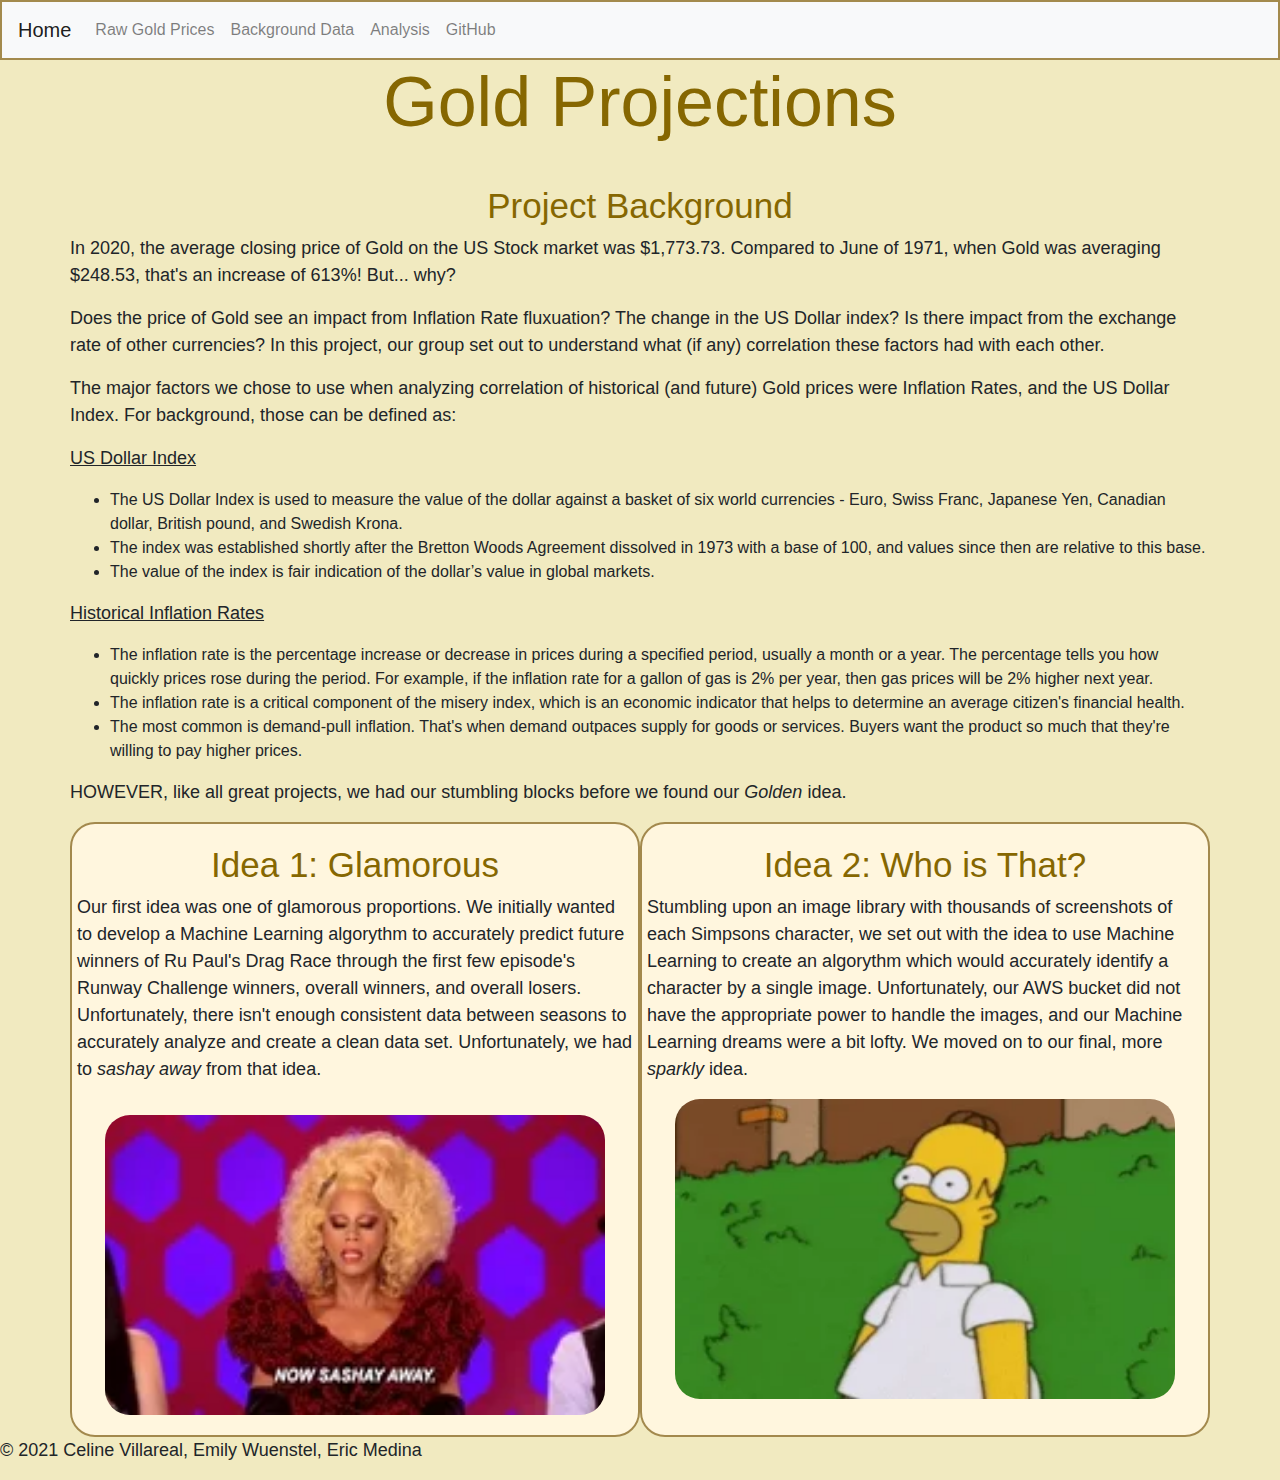
==== templates/index.html @ 87bc58c3 "Create index.html" ====
<!DOCTYPE html>
<html lang="en">

<head>
<meta charset="UTF-8">
<meta name="viewport" content="width=device-width, initial-scale=1.0">
<meta http-equiv="X-UA-Compatible" content="ie=edge">
<link rel="stylesheet" href="https://maxcdn.bootstrapcdn.com/bootstrap/4.0.0/css/bootstrap.min.css" integrity="sha384-Gn5384xqQ1aoWXA+058RXPxPg6fy4IWvTNh0E263XmFcJlSAwiGgFAW/dAiS6JXm" crossorigin="anonymous">
<script src="https://code.jquery.com/jquery-3.2.1.slim.min.js" integrity="sha384-KJ3o2DKtIkvYIK3UENzmM7KCkRr/rE9/Qpg6aAZGJwFDMVNA/GpGFF93hXpG5KkN" crossorigin="anonymous"></script>
<script src="https://cdnjs.cloudflare.com/ajax/libs/popper.js/1.12.9/umd/popper.min.js" integrity="sha384-ApNbgh9B+Y1QKtv3Rn7W3mgPxhU9K/ScQsAP7hUibX39j7fakFPskvXusvfa0b4Q" crossorigin="anonymous"></script>
<script src="https://maxcdn.bootstrapcdn.com/bootstrap/4.0.0/js/bootstrap.min.js" integrity="sha384-JZR6Spejh4U02d8jOt6vLEHfe/JQGiRRSQQxSfFWpi1MquVdAyjUar5+76PVCmYl" crossorigin="anonymous"></script>
<link href="../static/css/style.css" rel="stylesheet">

<!-- link to animation css library -->

</head>

<!-- Navbar -->
<nav class="navbar navbar-expand-lg navbar-light bg-light">
    <a class="navbar-brand" href="/">Home</a>
    <button class="navbar-toggler" type="button" data-toggle="collapse" data-target="#navbarNav" aria-controls="navbarNav" aria-expanded="false" aria-label="Toggle navigation">
      <span class="navbar-toggler-icon"></span>
    </button>
    <div class="collapse navbar-collapse" id="navbarNav">
      <ul class="navbar-nav">
        <li class="nav-item">
          <a class="nav-link" href="/price">Raw Gold Prices</a>
        </li>
        <li class="nav-item">
          <a class="nav-link" href="/page2">Background Data</a>
        </li>
        <li class="nav-item">
          <a class="nav-link" href="/graphs">Analysis</a>
        </li>
        <li class="nav-item">
          <a class="nav-link" href="https://github.com/cjvilla/Gold-Projections.git">GitHub</a>
        </li>
      </ul>
    </div>
  </nav>


<!-- Start of body -->
<div class = "container-fluid">
  <div class = "row">
    <div class = "col">
      <h1>Gold Projections</h1>
    </div>
  </div>
  <div class = "row">
    <div class = "col">
      <!-- <img src = "../static/css/gold.gif" style="width:2000px;height:100px;"> -->
    </div>
  </div>
  <div class = "row">
    <div class = "col">
      <p></p>
    </div>
  </div>
    <div class = "row">
    <div class = "col">
      <p></p>
    </div>
  </div>
</div>

<!-- Container for information and images -->
<div class = "container">

  <div class = "row">
    <div class = "col">
    <h2>Project Background</h2>
    </div>
  </div>
  <div class = "row">
    <p>In 2020, the average closing price of Gold on the US Stock market was $1,773.73. Compared to June of 1971, when Gold was averaging $248.53, that's an increase of 613%! But... why?</p>
  </div>
  <div class = "row">
    <p>Does the price of Gold see an impact from Inflation Rate fluxuation? The change in the US Dollar index? Is there impact from the exchange rate of other currencies? 
      In this project, our group set out to understand what (if any) correlation these factors had with each other. 
    </p>
  
    <p>The major factors we chose to use when analyzing correlation of historical (and future) Gold prices were Inflation Rates, and the US Dollar Index. For background, those can be defined as:</p>

    <p><u>US Dollar Index</u></p>
    <ul>
      <li>The US Dollar Index is used to measure the value of the dollar against a basket of six world currencies - Euro, Swiss Franc, Japanese Yen, Canadian dollar, British pound, and Swedish Krona.</li>
      <li>The index was established shortly after the Bretton Woods Agreement dissolved in 1973 with a base of 100, and values since then are relative to this base.</li>
      <li>The value of the index is fair indication of the dollar’s value in global markets.</li>
    </ul>

    <p><u>Historical Inflation Rates</u></p>
    <ul>
      <li>The inflation rate is the percentage increase or decrease in prices during a specified period, usually a month or a year. The percentage tells you how quickly prices rose during the period. For example, if the inflation rate for a gallon of gas is 2% per year, then gas prices will be 2% higher next year.</li>
      <li>The inflation rate is a critical component of the misery index, which is an economic indicator that helps to determine an average citizen's financial health.</li>
      <li>The most common is demand-pull inflation. That's when demand outpaces supply for goods or services. Buyers want the product so much that they're willing to pay higher prices. </li>
    </ul>



  </div>
  <div class = "row">
    <p>HOWEVER, like all great projects, we had our stumbling blocks before we found our <i>Golden</i> idea.
    </p>
  
  <!-- <img src = "../static/css/gold1.jpg" style="width:500px;height:300px;"> -->

  </div>

  <div class = "row">
    <div class = "col-sm-6">
      <h2>Idea 1: Glamorous</h2>

    <div class = "row">
    <p>Our first idea was one of glamorous proportions. We initially wanted to develop a Machine Learning algorythm to accurately predict future winners of Ru Paul's Drag Race
      through the first few episode's Runway Challenge winners, overall winners, and overall losers. Unfortunately, there isn't enough consistent data between seasons to accurately 
      analyze and create a clean data set. Unfortunately, we had to <i>sashay away</i> from that idea. 
    </p>
    <div class = "row">
      <p></p>
    </div>

    </div>

    <img src ="../static/css/sashayaway.webp" style="width:500px;height:300px;">

  </div>

    <div class = "col-sm-6">
      <h2>Idea 2: Who is That?</h2>
      <div class = "row">
      <p>Stumbling upon an image library with thousands of screenshots of each Simpsons character, we set out with the idea
        to use Machine Learning to create an algorythm which would accurately identify a character by a single image. Unfortunately, our AWS bucket did not have the appropriate power to handle the images, and our Machine Learning dreams were a bit lofty. We moved on
        to our final, more <i>sparkly</i> idea.
      </p>
      </div>
      <img src ="../static/css/simpsons.webp" style="width:500px;height:300px;">

    </div>

  </div>

<!-- close container -->
</div> 





  <div id='footer'>
    <p>&copy; 2021 Celine Villareal, Emily Wuenstel, Eric Medina </p>
  </div>
</body>

</html>
---- static/css/style.css ----
body {
    background-color: rgb(241,234,192);
    background-size: cover;
}

.navbar {
    background-color:  rgb(198,179,120);
    border: 2px solid rgb(163,138,77);
}

h1 {
    color: rgb(134,103,1);
    text-align: center;
    font-size: 70px;
}

h2 {
    font-size: 35px;
    text-align: center;
    color: rgb(134,103,1); 
}

img {
    border-radius: 25px;
    max-width: 100%;
    max-height: 100%;  
    display: block;
    margin-left: auto;
    margin-right: auto; 
}

p {
    font-size: 18px;
}

.col-sm-6 {
    background-color: rgb(255,246,222);
    border: 2px solid rgb(163,137,77);
    padding: 20px;
    border-radius: 25px;

}
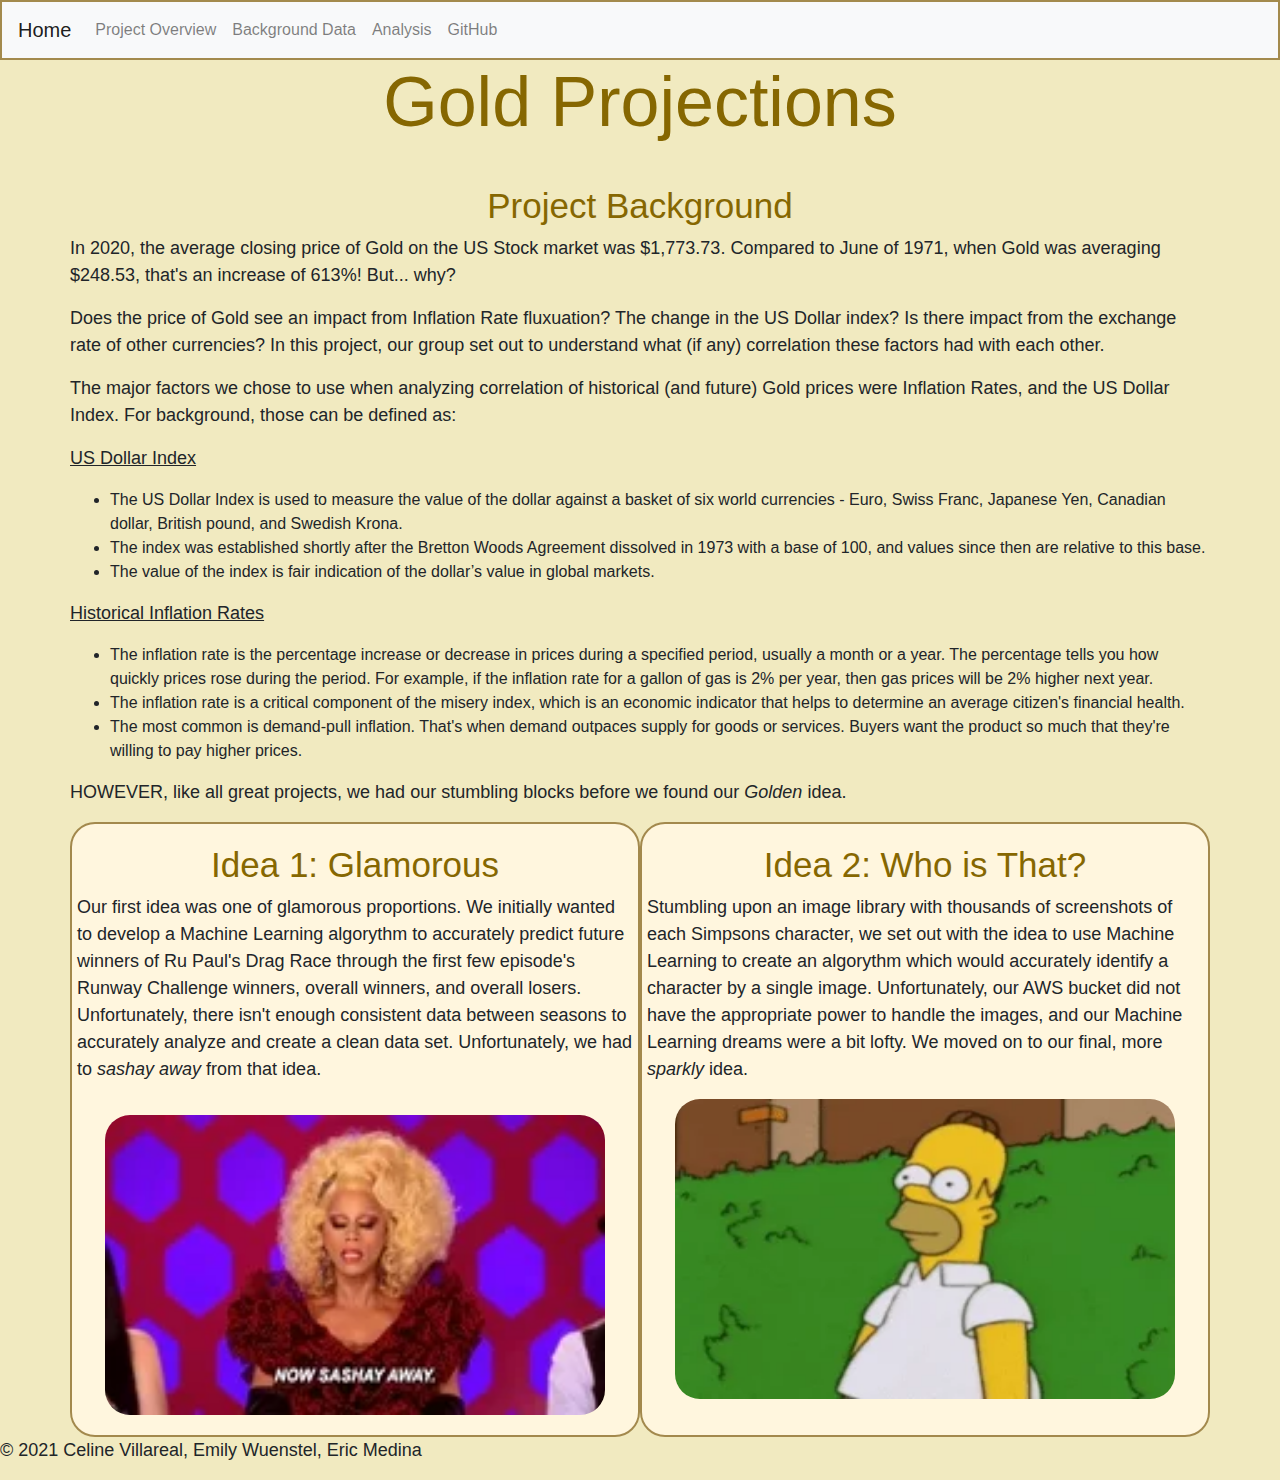
==== commit dc1eb22f: "Update index.html" ====
--- a/templates/index.html
+++ b/templates/index.html
@@ -24,7 +24,7 @@
     <div class="collapse navbar-collapse" id="navbarNav">
       <ul class="navbar-nav">
         <li class="nav-item">
-          <a class="nav-link" href="/price">Raw Gold Prices</a>
+          <a class="nav-link" href="/price">Project Overview</a>
         </li>
         <li class="nav-item">
           <a class="nav-link" href="/page2">Background Data</a>
--- a/static/css/style.css
+++ b/static/css/style.css
@@ -39,4 +39,8 @@
     padding: 20px;
     border-radius: 25px;
 
+}
+
+.alignleft {
+    float: left;
 }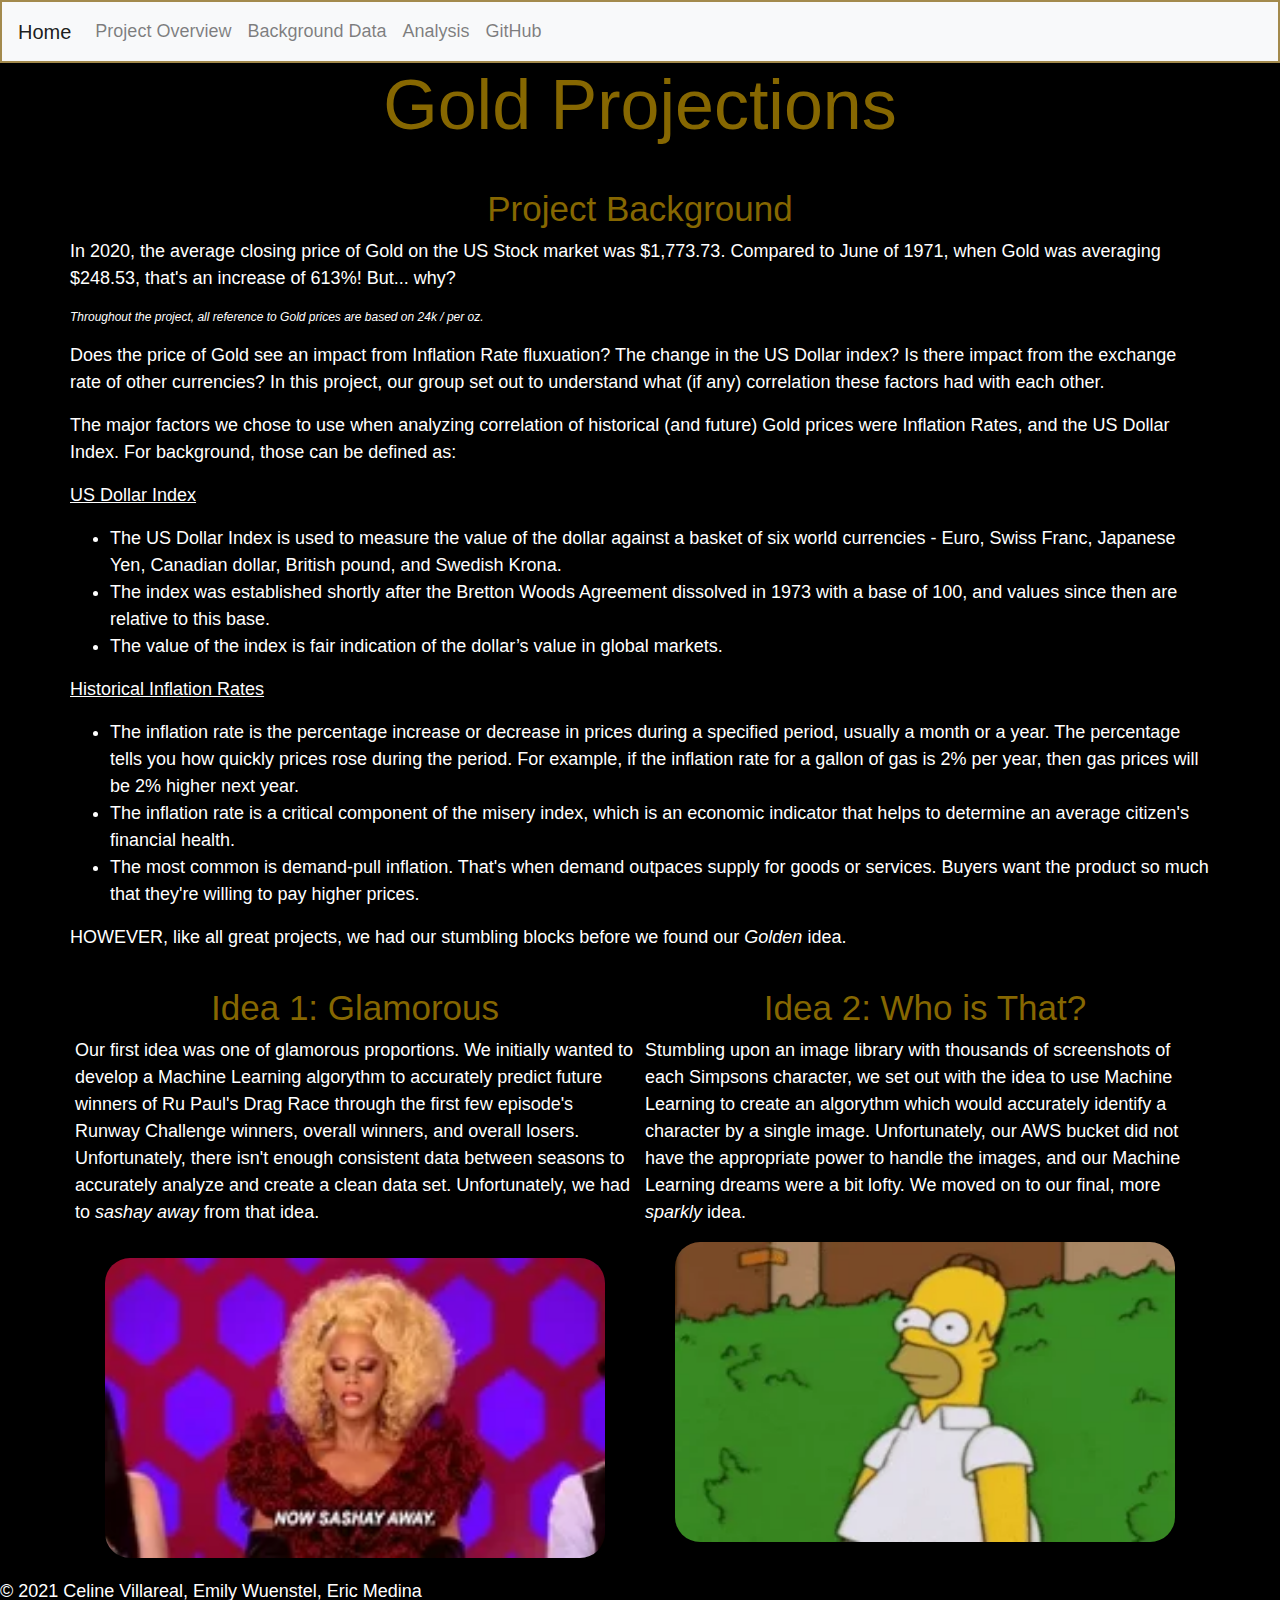
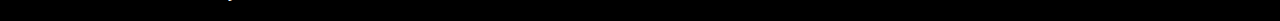
==== commit a16da9a0: "Update index.html" ====
--- a/templates/index.html
+++ b/templates/index.html
@@ -24,7 +24,7 @@
     <div class="collapse navbar-collapse" id="navbarNav">
       <ul class="navbar-nav">
         <li class="nav-item">
-          <a class="nav-link" href="/price">Project Overview</a>
+          <a class="nav-link" href="/overview">Project Overview</a>
         </li>
         <li class="nav-item">
           <a class="nav-link" href="/page2">Background Data</a>
@@ -74,6 +74,7 @@
   </div>
   <div class = "row">
     <p>In 2020, the average closing price of Gold on the US Stock market was $1,773.73. Compared to June of 1971, when Gold was averaging $248.53, that's an increase of 613%! But... why?</p>
+    <p class = "footnote"><i>Throughout the project, all reference to Gold prices are based on 24k / per oz.</i></p>
   </div>
   <div class = "row">
     <p>Does the price of Gold see an impact from Inflation Rate fluxuation? The change in the US Dollar index? Is there impact from the exchange rate of other currencies? 
--- a/static/css/style.css
+++ b/static/css/style.css
@@ -1,5 +1,5 @@
 body {
-    background-color: rgb(241,234,192);
+    background-color:black;
     background-size: cover;
 }
 
@@ -31,16 +31,42 @@
 
 p {
     font-size: 18px;
+    color: white;
+}
+.p2 {
+    text-align: center;
+}
+
+li {
+    font-size: 18px;
+    color: white;  
 }
 
 .col-sm-6 {
-    background-color: rgb(255,246,222);
-    border: 2px solid rgb(163,137,77);
+    background-color: black;
     padding: 20px;
     border-radius: 25px;
 
 }
 
+.col-sm-12 {
+    background-color: black;
+    padding: 20px;
+    border-radius: 25px; 
+}
+
 .alignleft {
     float: left;
+}
+
+.tableauPlaceholder {
+    align-items: center;
+}
+
+.tableauViz {
+    align-items: center;
+}
+
+.footnote {
+    font-size: 12px;
 }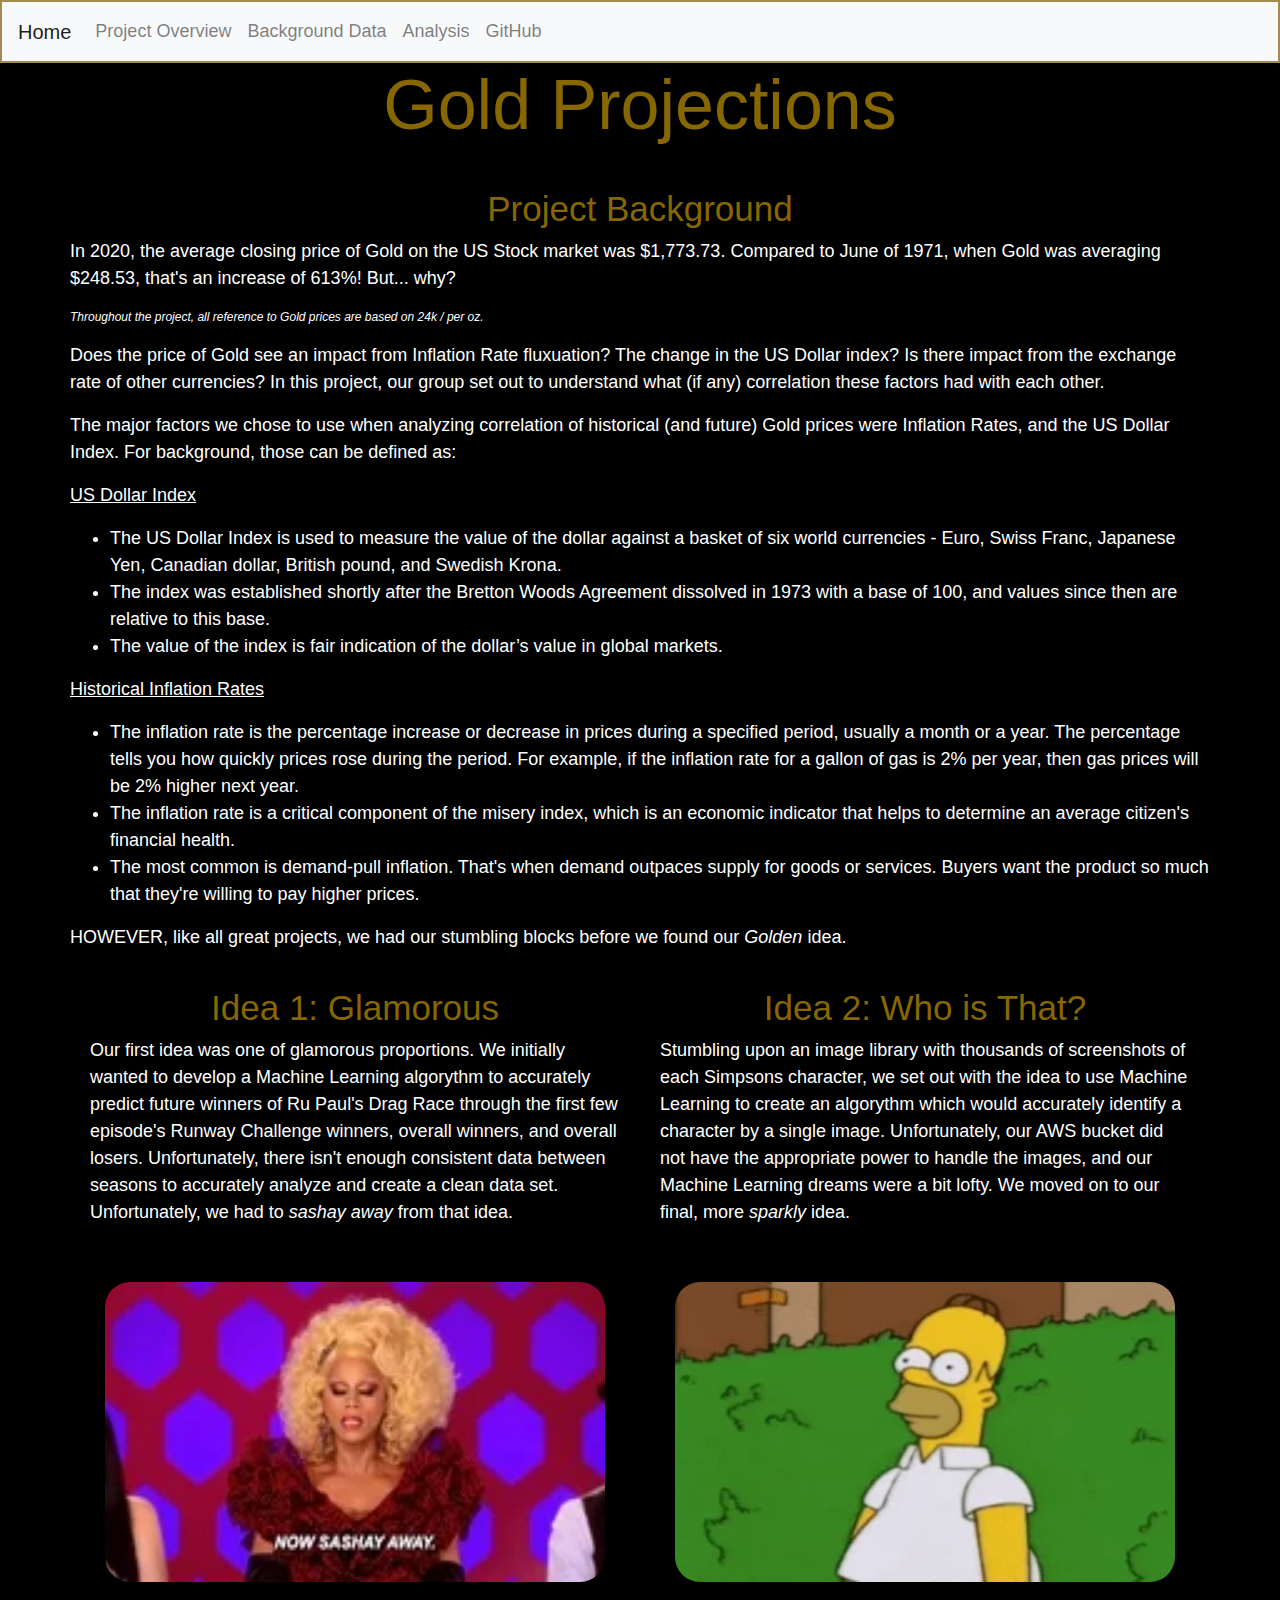
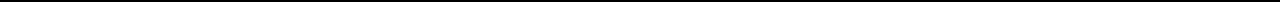
==== commit d93b7b69: "fixed picture columns" ====
--- a/templates/index.html
+++ b/templates/index.html
@@ -96,61 +96,39 @@
       <li>The inflation rate is a critical component of the misery index, which is an economic indicator that helps to determine an average citizen's financial health.</li>
       <li>The most common is demand-pull inflation. That's when demand outpaces supply for goods or services. Buyers want the product so much that they're willing to pay higher prices. </li>
     </ul>
-
-
-
   </div>
   <div class = "row">
     <p>HOWEVER, like all great projects, we had our stumbling blocks before we found our <i>Golden</i> idea.
     </p>
-  
-  <!-- <img src = "../static/css/gold1.jpg" style="width:500px;height:300px;"> -->
+  </div>
+</div>
 
-  </div>
 
-  <div class = "row">
-    <div class = "col-sm-6">
+<div class="container">
+  <div class="row">
+    <div class="col-sm-6">
       <h2>Idea 1: Glamorous</h2>
-
-    <div class = "row">
-    <p>Our first idea was one of glamorous proportions. We initially wanted to develop a Machine Learning algorythm to accurately predict future winners of Ru Paul's Drag Race
-      through the first few episode's Runway Challenge winners, overall winners, and overall losers. Unfortunately, there isn't enough consistent data between seasons to accurately 
-      analyze and create a clean data set. Unfortunately, we had to <i>sashay away</i> from that idea. 
-    </p>
-    <div class = "row">
-      <p></p>
+      <p> Our first idea was one of glamorous proportions. We initially wanted to develop a Machine Learning algorythm to accurately predict future winners of Ru Paul's Drag Race
+        through the first few episode's Runway Challenge winners, overall winners, and overall losers. Unfortunately, there isn't enough consistent data between seasons to accurately 
+        analyze and create a clean data set. Unfortunately, we had to <i>sashay away</i> from that idea. </p>
     </div>
-
-    </div>
-
-    <img src ="../static/css/sashayaway.webp" style="width:500px;height:300px;">
-
-  </div>
-
-    <div class = "col-sm-6">
+    <div class="col-sm-6">
       <h2>Idea 2: Who is That?</h2>
-      <div class = "row">
       <p>Stumbling upon an image library with thousands of screenshots of each Simpsons character, we set out with the idea
         to use Machine Learning to create an algorythm which would accurately identify a character by a single image. Unfortunately, our AWS bucket did not have the appropriate power to handle the images, and our Machine Learning dreams were a bit lofty. We moved on
-        to our final, more <i>sparkly</i> idea.
-      </p>
-      </div>
+        to our final, more <i>sparkly</i> idea.</p>
+    </div>
+  </div>
+</div>
+
+<div class="container">
+  <div class="row">
+    <div class="col-sm-6">
+    <img src ="../static/css/sashayaway.webp" style="width:500px;height:300px;">
+    </div>
+    <div class="col-sm-6">
+     
       <img src ="../static/css/simpsons.webp" style="width:500px;height:300px;">
-
     </div>
-
   </div>
-
-<!-- close container -->
-</div> 
-
-
-
-
-
-  <div id='footer'>
-    <p>&copy; 2021 Celine Villareal, Emily Wuenstel, Eric Medina </p>
-  </div>
-</body>
-
-</html>+</div>--- a/static/css/style.css
+++ b/static/css/style.css
@@ -16,6 +16,18 @@
 
 h2 {
     font-size: 35px;
+    text-align: center;
+    color: rgb(134,103,1); 
+}
+
+h3 {
+    font-size: 25px;
+    text-align: left;
+    color: rgb(134,103,1); 
+}
+
+h4 {
+    font-size: 25px;
     text-align: center;
     color: rgb(134,103,1); 
 }
